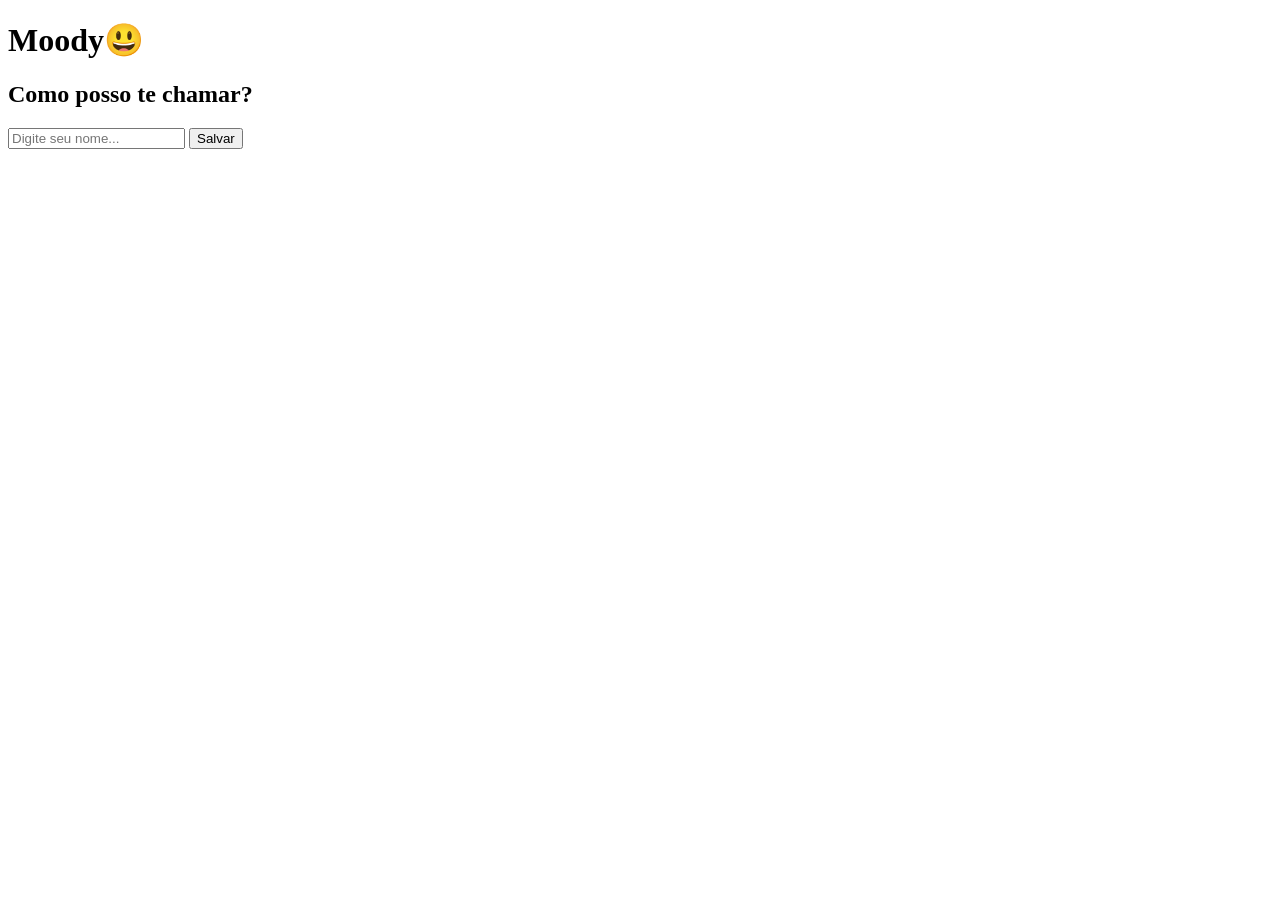
==== index.html @ a1c361e9 "feat: build main app page HTML structure Add semantic HTML for the main Moody page: header with logo" ====
<!DOCTYPE html>
<html lang="pt-BR">
    <head>
        <meta charset="UTF-8">
        <meta name="viewport" content="width=device-width, initial-scale=1.0">
        <meta name="description" content="Seu mood tracker diário">

        <title>Moody</title>

        <link rel="shortcut icon" href="assets/favicon.ico" type="image/x-icon">
        <link rel="stylesheet" href="style.css">
    </head>

    <body>
        <header>
            <h1>Moody&#x1F603;</h1>
        </header>

        <main class="onboarding">
            <h2>Como posso te chamar?</h2>

            <label for="nome"></label>
            <input type="text" id="nome" name="nome" placeholder="Digite seu nome...">

            <button type="button">Salvar</button>
        </main>

        <script src="script.js"></script>
    </body>
</html>
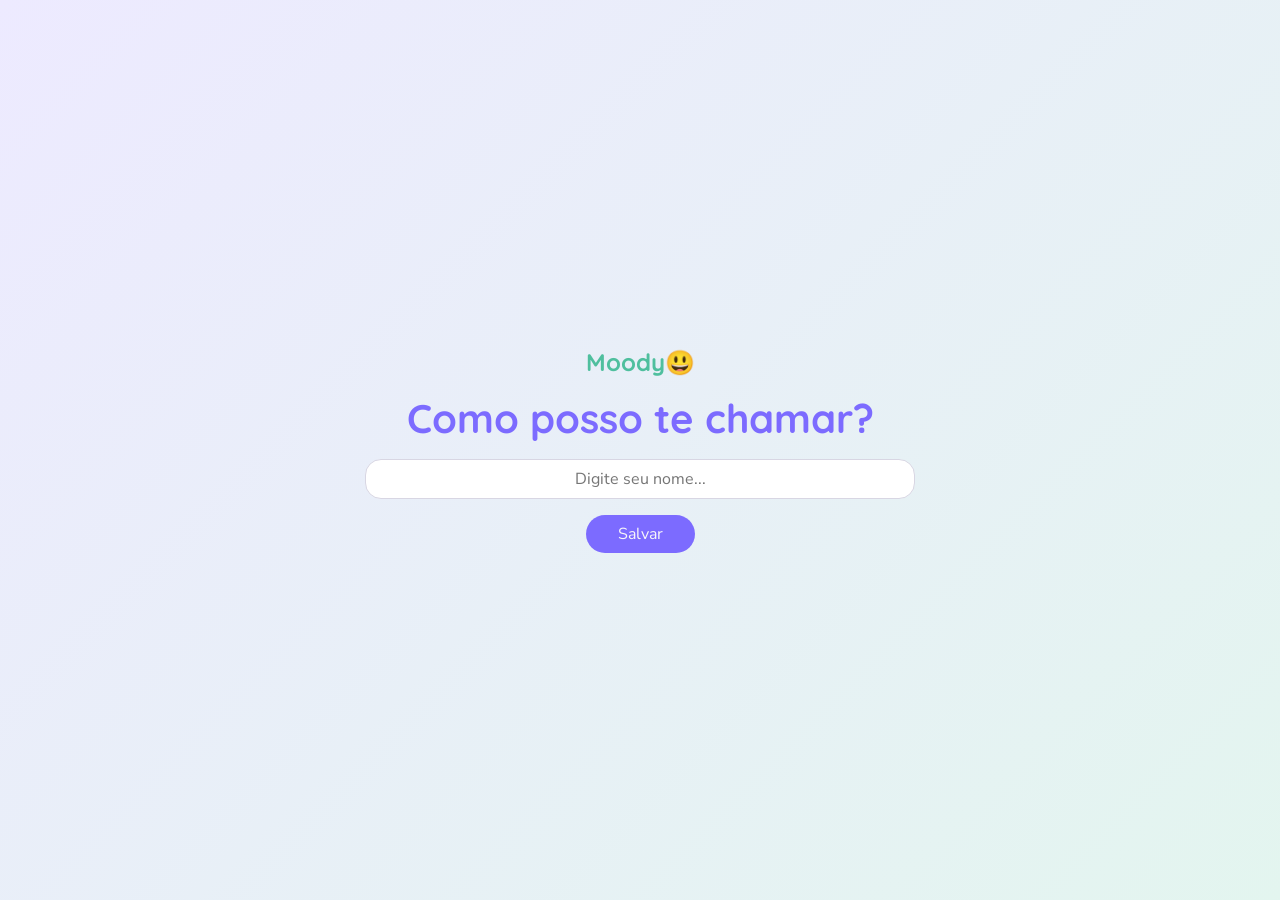
==== commit 405038e9: "style: add CSS for onboarding page Style the onboarding page: CSS reset and design tokens (colors, f" ====
--- a/index.html
+++ b/index.html
@@ -7,22 +7,27 @@
 
         <title>Moody</title>
 
+        <link rel="preconnect" href="https://fonts.googleapis.com">
+        <link rel="preconnect" href="https://fonts.gstatic.com" crossorigin>
+        <link href="https://fonts.googleapis.com/css2?family=Nunito+Sans:wght@400;600&family=Quicksand:wght@500;700&display=swap" rel="stylesheet">
+
         <link rel="shortcut icon" href="assets/favicon.ico" type="image/x-icon">
         <link rel="stylesheet" href="style.css">
     </head>
 
     <body>
-        <header>
-            <h1>Moody&#x1F603;</h1>
-        </header>
 
         <main class="onboarding">
-            <h2>Como posso te chamar?</h2>
+            <div class="onboarding-form">
+                <h1>Moody&#x1F603;</h1>
 
-            <label for="nome"></label>
-            <input type="text" id="nome" name="nome" placeholder="Digite seu nome...">
+                <h2>Como posso te chamar?</h2>
 
-            <button type="button">Salvar</button>
+                <label for="nome" class="sr-only">Seu nome</label>
+                <input type="text" id="nome" name="nome" placeholder="Digite seu nome...">
+                
+                <button type="button">Salvar</button>
+            </div>
         </main>
 
         <script src="script.js"></script>
--- a/style.css
+++ b/style.css
@@ -0,0 +1,138 @@
+:root {
+    --cor-destaque: #7C6BFF;
+    --cor-destaque-secundaria: #4FBF9E;
+    --cor-texto: #2E2E38;
+    --cor-fundo-base: #F7F6F9;
+    --cor-bordas: #D8D6E3;
+
+    --cor-humor-otimo: #FFD93D;
+    --cor-humor-otimo-fundo: #FFF9E0;
+    --cor-humor-bom: #8CD98C;
+    --cor-humor-bom-fundo: #EAF7EA;
+    --cor-humor-neutro: #A0A0B0;
+    --cor-humor-neutro-fundo: #F0F0F3;
+    --cor-humor-ruim: #6BA3FF;
+    --cor-humor-ruim-fundo: #E8F0FF;
+    --cor-humor-pessimo: #FF6B6B;
+    --cor-humor-pessimo-fundo: #FFE9E9;
+
+    --fonte-titulo: 'Quicksand', sans-serif;
+    --fonte-corpo: 'Nunito Sans', sans-serif; 
+}
+
+* {
+    margin: 0;
+    padding: 0;
+    box-sizing: border-box;
+}
+
+body {
+    font-family: var(--fonte-corpo);
+    color: var(--cor-texto);
+    background-color: var(--cor-fundo-base);
+}
+
+input,
+button,
+textarea {
+    font: inherit;
+}
+
+ul {
+    list-style: none;
+}
+
+img {
+    max-width: 100%;
+    display: block;
+}
+
+header {
+    padding: 1rem;
+    font-family: var(--fonte-titulo);
+    color: var(--cor-destaque);
+}
+
+main.onboarding {
+    height: 100vh;
+    display: flex;
+    flex-direction: column;
+    align-items: center;
+    justify-content: center;
+    padding: 0 1.5rem;
+    background: linear-gradient(135deg, #EDEAFF, #E3F5EF);
+}
+
+div.onboarding-form {
+    width: 90%;
+    max-width: 25rem;
+    display: flex;
+    flex-direction: column;
+    align-items: center;
+    gap: 1rem;
+    text-align: center;
+}
+
+div.onboarding-form h1 {
+    font-family: var(--fonte-titulo);
+    color: var(--cor-destaque-secundaria);
+    font-size: 1.5rem;
+}
+
+div.onboarding-form h2 {
+    font-family: var(--fonte-titulo);
+    font-size: 1.8rem;
+    color: var(--cor-destaque);
+}
+
+div.onboarding-form input {
+    width: 100%;
+    padding: 0.5rem 1rem;
+    border: 0.0625rem solid var(--cor-bordas);
+    border-radius: 1rem;
+    text-align: center;
+}
+
+div.onboarding-form input:focus {
+    border-color: var(--cor-destaque);
+    outline: 2px solid var(--cor-destaque);
+    outline-offset: 2px;
+}
+
+div.onboarding-form button {
+    padding: 0.5rem 2rem;
+    border: none;
+    border-radius: 1.5rem;
+    color: var(--cor-fundo-base);
+    background-color: var(--cor-destaque);
+    cursor: pointer;
+    transition: background-color 0.3s ease-in;
+}
+
+.sr-only {
+    position: absolute;
+    width: 1px;
+    height: 1px;
+    padding: 0;
+    margin: -1px;
+    overflow: hidden;
+    clip: rect(0, 0, 0, 0);
+    white-space: nowrap;
+    border: 0;
+}
+
+@media (min-width: 1024px) {
+    div.onboarding-form {
+        max-width: 550px;
+    }
+
+    div.onboarding-form h2 {
+        font-size: 2.5rem;
+    }
+
+    div.onboarding-form button:hover {
+        background-color: var(--cor-destaque-secundaria);
+    }
+}
+
+
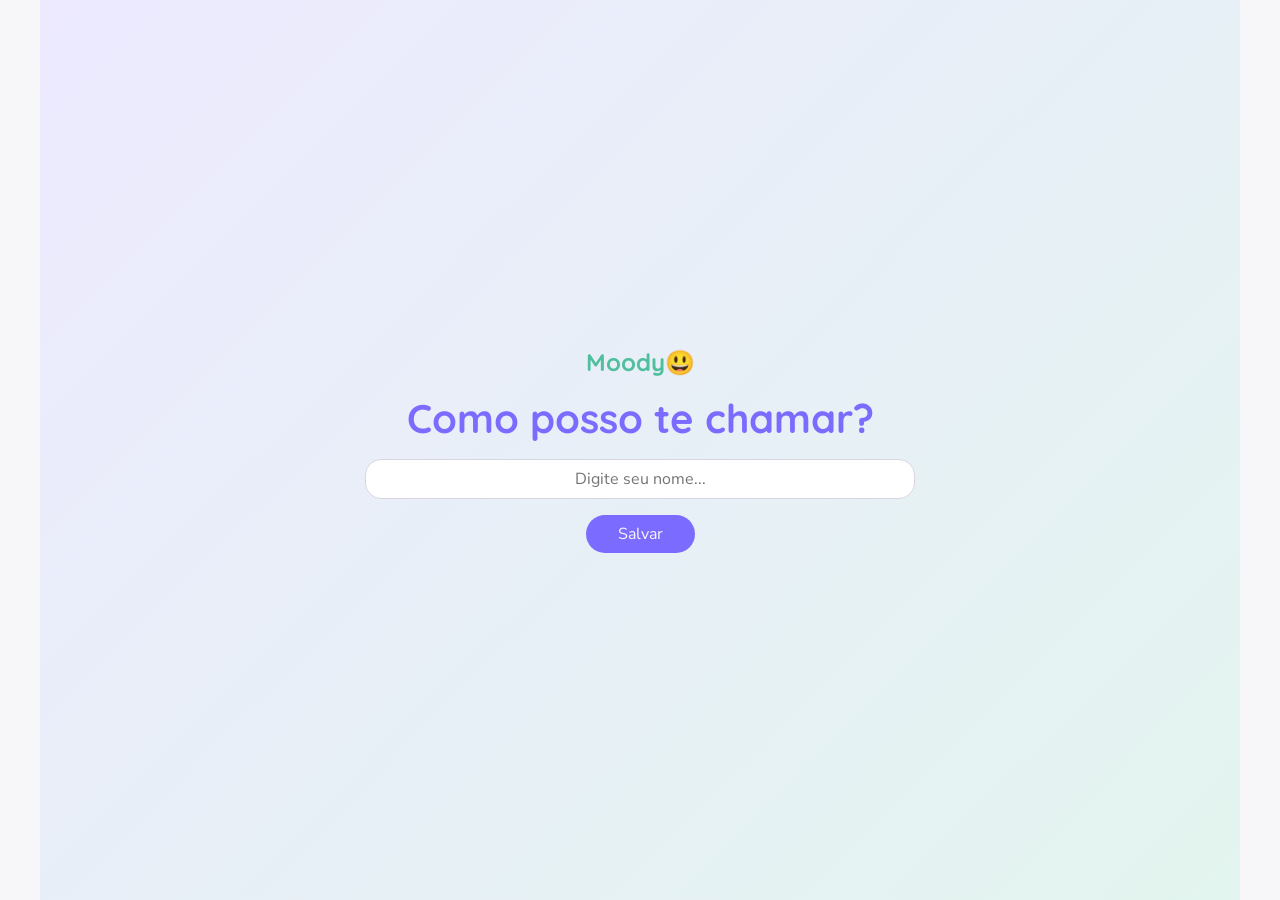
==== commit 7cde843e: "style: add CSS for main app page Style the main Moody page: header, greeting section with check-in b" ====
--- a/index.html
+++ b/index.html
@@ -26,7 +26,7 @@
                 <label for="nome" class="sr-only">Seu nome</label>
                 <input type="text" id="nome" name="nome" placeholder="Digite seu nome...">
                 
-                <button type="button">Salvar</button>
+                <button type="button" class="btn-primario">Salvar</button>
             </div>
         </main>
 
--- a/style.css
+++ b/style.css
@@ -4,6 +4,7 @@
     --cor-texto: #2E2E38;
     --cor-fundo-base: #F7F6F9;
     --cor-bordas: #D8D6E3;
+    --cor-branco: #FFFFFF;
 
     --cor-humor-otimo: #FFD93D;
     --cor-humor-otimo-fundo: #FFF9E0;
@@ -47,11 +48,21 @@
     display: block;
 }
 
+main {
+    display: flex;
+    flex-direction: column;
+    gap: 2rem;
+    max-width: 1200px;
+    margin: 0 auto;
+}
+
 header {
-    padding: 1rem;
-    font-family: var(--fonte-titulo);
-    color: var(--cor-destaque);
-}
+    padding: 1rem 1.5rem;
+    font-family: var(--fonte-titulo);
+    color: var(--cor-destaque);
+}
+
+/* Página de onboarding */
 
 main.onboarding {
     height: 100vh;
@@ -99,7 +110,7 @@
     outline-offset: 2px;
 }
 
-div.onboarding-form button {
+.btn-primario {
     padding: 0.5rem 2rem;
     border: none;
     border-radius: 1.5rem;
@@ -121,7 +132,310 @@
     border: 0;
 }
 
+/* Página principal */
+
+/* Seção boas-vindas */
+header h1 {
+    font-size: 1.5rem;
+    color: var(--cor-texto);
+}
+
+section.boas-vindas {
+    display: flex;
+    flex-direction: column;
+    align-items: center;
+    gap: 0.5rem;
+    padding: 1.5rem;
+}
+
+.saudacao {
+    font-family: var(--fonte-corpo);
+    font-size: 1.2rem;
+    color: var(--cor-destaque-secundaria);
+}
+
+section.boas-vindas h2 {
+    text-align: center;
+    font-family: var(--fonte-titulo);
+    font-size: 1.75rem;
+    color: var(--cor-destaque);
+}
+
+.data-atual {
+    font-family: var(--fonte-corpo);
+    font-size: 0.875rem;
+    color: var(--cor-humor-neutro);
+}
+
+section.boas-vindas button {
+    margin-top: 0.5rem;
+}
+
+/* Seção cards*/
+section.cards {
+    display: flex;
+    flex-direction: column;
+    gap: 1rem;
+    padding: 0 1.5rem;
+    margin-bottom: 2rem;
+}
+
+.card {
+    flex: 1;
+    padding: 1.5rem;
+    border-radius: 1rem;
+    display: flex;
+    flex-direction: column;
+    align-items: center;
+    text-align: center;
+    gap: 0.5rem;
+}
+
+.card-humor {
+    background: linear-gradient(135deg, var(--cor-destaque), var(--cor-destaque-secundaria));
+    color: var(--cor-fundo-base);
+}
+
+.card-humor h2 {
+    font-family: var(--fonte-titulo);
+    font-size: 1.5rem;
+}
+
+.humor-resultado {
+    display: flex;
+    align-items: center;
+    gap: 0.5rem;
+}
+
+.humor-emoji {
+    font-size: 3rem;
+}
+
+.humor-semana {
+    font-family: var(--fonte-titulo);
+    font-weight: 600;
+    font-size: 1.8rem;
+}
+
+.ultimos-checkins {
+    font-size: 1rem;
+    opacity: 0.8;
+}
+
+.card-diario {
+    display: flex;
+    flex-direction: column;
+    align-items: center;
+    justify-content: center;
+    gap: 1rem;
+    background-color: var(--cor-branco);
+    border: none;
+    box-shadow: 0 0.5rem 1.5rem rgba(46, 46, 56, 0.12);
+}
+
+.card-diario h2 {
+    font-family: var(--fonte-titulo);
+    font-size: 1.5rem;
+    font-weight: 600;
+    color: var(--cor-destaque);
+}
+
+.card-diario p {
+    font-size: 1rem;
+    color: var(--cor-humor-neutro);
+}
+
+.btn-secundario {
+    padding: 0.5rem 2rem;
+    border: none;
+    border-radius: 1.5rem;
+    text-decoration: none;
+    color: var(--cor-fundo-base);
+    background-color: var(--cor-destaque-secundaria);
+    cursor: pointer;
+    transition: background-color 0.3s ease-in;
+}
+
+/* Seção diário */
+section#diario {
+    display: flex;
+    flex-direction: column;
+    gap: 2rem;
+    padding: 0 1.5rem;
+}
+
+.escrever-diario {
+    display: flex;
+    flex-direction: column;
+    gap: 0.75rem;
+}
+
+.escrever-diario h2 {
+    text-align: center;
+    font-family: var(--fonte-titulo);
+    font-size: 2rem;
+    color: var(--cor-destaque);
+}
+
+.escrever-diario textarea {
+    width: 100%;
+    min-height: 8rem;
+    padding: 0.8rem;
+    border: 0.0625rem solid var(--cor-bordas);
+    border-radius: 1rem;
+    resize: vertical;
+}
+
+.escrever-diario textarea:focus {
+    border-color: var(--cor-destaque);
+    outline: 2px solid var(--cor-destaque);
+    outline-offset: 2px;
+}
+
+.escrever-diario .btn-secundario {
+    align-self: center;
+}
+
+.historico-diario {
+    display: flex;
+    flex-direction: column;
+    gap: 0.75rem;
+}
+
+.historico-diario h3 {
+    font-size: 1.1rem;
+    color: var(--cor-destaque-secundaria);
+}
+
+.historico-diario input[type="month"] {
+    padding: 0.5rem 0.75rem;
+    border: 0.0625rem solid var(--cor-bordas);
+    border-radius: 0.75rem;
+    align-self: flex-start;
+}
+
+.lista-entradas article {
+    padding: 1rem 0;
+    border-bottom: 0.0625rem solid var(--cor-bordas);
+}
+
+.lista-entradas article:last-child {
+    border-bottom: none;
+}
+
+.lista-entradas time {
+    display: block;
+    font-size: 0.875rem;
+    color: var(--cor-humor-neutro);
+    margin-bottom: 0.25rem;
+}
+
+.lista-entradas p {
+    display: -webkit-box;
+    -webkit-line-clamp: 2;
+    -webkit-box-orient: vertical;
+    overflow: hidden;
+}
+
+.lista-entradas p.expandido {
+    -webkit-line-clamp: unset;
+    display: block;
+}
+
+.ver-mais {
+    align-self: center;
+    padding: 0.5rem;
+    border: none;
+    background: none;
+    color: var(--cor-destaque-secundaria);
+    font-weight: 600;
+    text-decoration: underline;
+    cursor: pointer;
+}
+
+.ver-mais:hover {
+    color: var(--cor-destaque);
+}
+
+/* Seção gráfico */
+section#grafico {
+    display: flex;
+    flex-direction: column;
+    gap: 1.5rem;
+    padding: 0 1.5rem;
+    padding-bottom: 3rem;
+}
+
+.grafico-container {
+    display: flex;
+    gap: 0.5rem;
+}
+
+.eixo-horas {
+    display: flex;
+    flex-direction: column;
+    width: 4rem;
+    height: 17.5rem;
+    flex-shrink: 0;
+}
+
+.eixo-horas li {
+    flex: 1;
+    display: flex;
+    align-items: flex-end;
+    justify-content: flex-end;
+    font-size: 0.75rem;
+    color: var(--cor-humor-neutro);
+    padding-right: 0.5rem;
+    border-bottom: 0.0625rem dashed var(--cor-bordas);
+}
+
+.eixo-horas li:last-child {
+    border-bottom: none;
+}
+
+.grafico-scroll {
+    overflow-x: auto;
+    flex: 1;
+}
+
+.grafico-barras {
+    display: flex;
+    align-items: flex-end;
+    gap: 1rem;
+}
+
+.dia {
+    display: flex;
+    flex-direction: column;
+    align-items: center;
+    gap: 0.5rem;
+}
+
+.barra-track {
+    height: 17.5rem;
+    display: flex;
+    align-items: flex-end;
+}
+
+.barra {
+    width: 2rem;
+    height: 60%;
+    border-radius: 1rem;
+    background-color: var(--cor-humor-bom);
+}
+
+.data {
+    font-size: 0.75rem;
+    color: var(--cor-humor-neutro);
+}
+
+
 @media (min-width: 1024px) {
+    main {
+        padding: 0 3rem;
+    }
+
     div.onboarding-form {
         max-width: 550px;
     }
@@ -130,9 +444,22 @@
         font-size: 2.5rem;
     }
 
-    div.onboarding-form button:hover {
+    .btn-primario:hover {
         background-color: var(--cor-destaque-secundaria);
     }
-}
-
-
+
+    section.cards {
+        flex-direction: row;
+    }
+
+    .card {
+        align-items: flex-start;
+        text-align: left;
+    }
+
+    .btn-secundario:hover {
+        background-color: var(--cor-destaque);
+    }
+}
+
+
